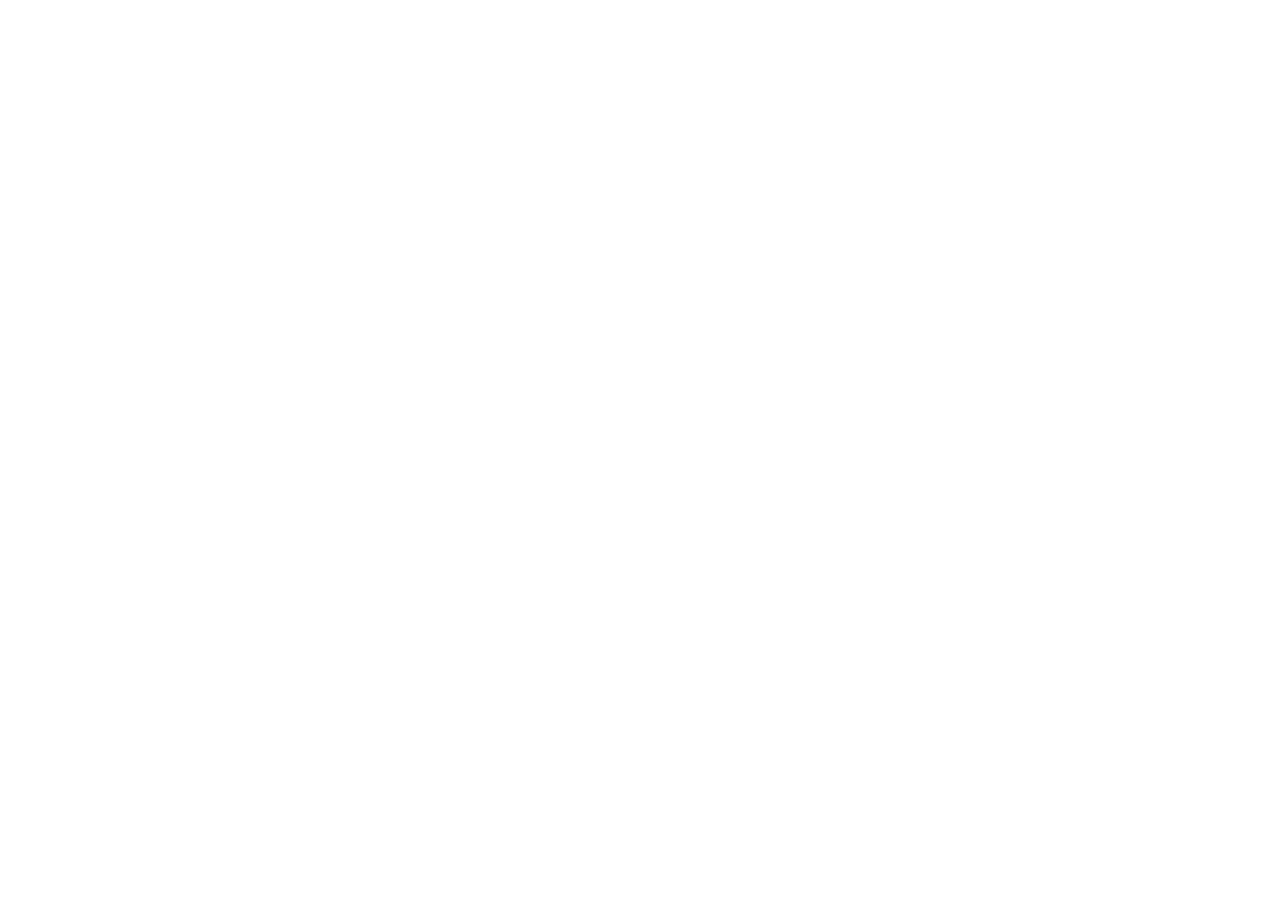
==== Index3.1.html @ a38302cf "clean up code" ====
<!DOCTYPE html>
<html lang="en">
<head>
    <meta charset="UTF-8">
    <meta http-equiv="X-UA-Compatible" content="IE=edge">
    <meta name="viewport" content="width=device-width, initial-scale=1.0">
    <title>Document</title>
</head>
<body>




<script>
var charLengthInput;
var output;
// This function will get the length for the password

var charLength = function()     {
// prompt to find out length of password
charLengthInput = window.prompt( "How long would you like your password to be? Choose a number between 8 and 128 characters.");
//if valid number
if (charLengthInput >=8 && charLengthInput <=128) {
    return charLengthInput;
    }
else    {
    window.alert("You need to choose a number greater than 8 and less than 128.");
    charLength();
    }
}
charLength();

// this statement will select which characters they want
var selectUppercase = window.confirm('Do you want any UPPER case letters in your password?');
var selectLowercase = window.confirm('Do you want any Lower cases letters in your password?');
var selectSpecial = window.confirm('Do you want any special letters in your password?');
var selectNumber = window.confirm('Do you want any numbers in your password?')
    
 for (let i=0; i < charLengthInput; i++) {
    generateChars(i)
    }

function generateChars () {

        if (selectUppercase===true) { 
       output +=getrandomUppercase();
        }
        if(selectLowercase===true) {
                output +=getrandomLowercase();

        }
        if(selectSpecial===true) {
                output +=getrandomSpecial();

        }
        if(selectNumber===true) {
                output +=getrandomNumber();
        }

 }

var output;
console.log(output);
console.log(output.Length);


// Below are the functions that generate my random numbers//
// this generates random uppercase letters
function getrandomUppercase() {
    return (String.fromCharCode(Math.floor((Math.random()*26) +65)));
}
// this generates random lowercase numbers
function getrandomLowercase() {
   return String.fromCharCode((Math.floor(Math.random()*26) + 97));
}

// this generates random special characters
function getrandomSpecial() {

return String.fromCharCode((Math.floor(Math.random()*15)+32));
}

// this generates random numbers between 0-9
function getrandomNumber() {
return String.fromCharCode(Math.floor((Math.random()*10)+48));
}

    </script>
</body>
</html>
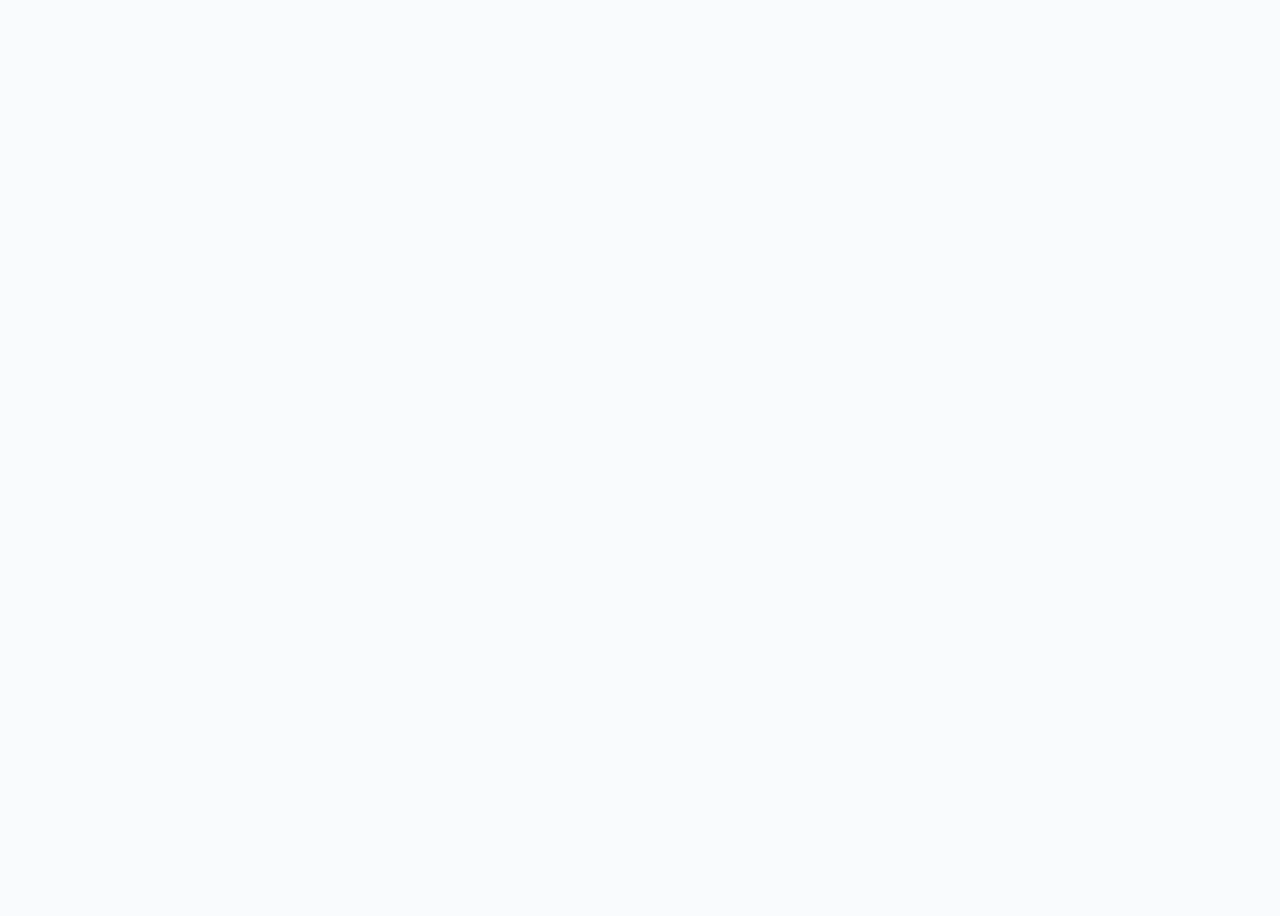
==== commit 6f74c28b: "-" ====
--- a/Index3.1.html
+++ b/Index3.1.html
@@ -5,15 +5,26 @@
     <meta http-equiv="X-UA-Compatible" content="IE=edge">
     <meta name="viewport" content="width=device-width, initial-scale=1.0">
     <title>Document</title>
+    <link rel="stylesheet" href="./style.css">
 </head>
+
 <body>
+  <p id=finalDisplay></p>
+    
+<script>
+// // Assignment Code
+// var generateBtn = document.querySelector("#generate");
+// // Write password to the #password input
+// function writePassword() {
+//   var password = generatePassword();
+//   var passwordText = document.querySelector("#password");
+//   passwordText.value = password;
+// }
+// // Add event listener to generate button
+// generateBtn.addEventListener("click", writePassword);
 
-
-
-
-<script>
 var charLengthInput;
-var output;
+var output= '';
 // This function will get the length for the password
 
 var charLength = function()     {
@@ -59,11 +70,33 @@
 
  }
 
-var output;
-console.log(output);
-console.log(output.Length);
+//  This logs the output of characters and gives the length
+// console.log(output);
+// console.log(output.length);
+
+// this splits the output into an array of individual characters
+let array = output.split('');
+// console.log(array);
 
 
+
+for (var a =0; a < charLengthInput; a++) {
+    getarraychar(a);
+}
+
+var whatoDisplay = '';
+function getarraychar () {
+whatoDisplay += array[randomarraynumber()];
+}
+
+console.log(whatoDisplay);
+
+// document.getElementById("#finalDisplay") = whatoDisplay;
+
+// this generates a random number within the array index
+function randomarraynumber () {
+ return Math.floor(Math.random()* output.length);
+}
 // Below are the functions that generate my random numbers//
 // this generates random uppercase letters
 function getrandomUppercase() {
@@ -73,13 +106,11 @@
 function getrandomLowercase() {
    return String.fromCharCode((Math.floor(Math.random()*26) + 97));
 }
-
 // this generates random special characters
 function getrandomSpecial() {
 
 return String.fromCharCode((Math.floor(Math.random()*15)+32));
 }
-
 // this generates random numbers between 0-9
 function getrandomNumber() {
 return String.fromCharCode(Math.floor((Math.random()*10)+48));
--- a/style.css
+++ b/style.css
@@ -0,0 +1,137 @@
+*,
+*::before,
+*::after {
+  box-sizing: border-box;
+}
+
+html,
+body,
+.wrapper {
+  height: 100%;
+  margin: 0;
+  padding: 0;
+}
+
+body {
+  font-family: sans-serif;
+  background-color: #f9fbfd;
+}
+
+.wrapper {
+  padding-top: 30px;
+  padding-left: 20px;
+  padding-right: 20px;
+}
+
+header {
+  text-align: center;
+  padding: 20px;
+  padding-top: 0px;
+  color: hsl(206, 17%, 28%);
+}
+
+.card {
+  background-color: hsl(0, 0%, 100%);
+  border-radius: 5px;
+  border-width: 1px;
+  box-shadow: rgba(0, 0, 0, 0.15) 0px 2px 8px 0px;
+  color: hsl(206, 17%, 28%);
+  font-size: 18px;
+  margin: 0 auto;
+  max-width: 800px;
+  padding: 30px 40px;
+}
+
+.card-header::after {
+  content: " ";
+  display: block;
+  width: 100%;
+  background: #e7e9eb;
+  height: 2px;
+}
+
+.card-body {
+  min-height: 100px;
+}
+
+.card-footer {
+  text-align: center;
+}
+
+.card-footer::before {
+  content: " ";
+  display: block;
+  width: 100%;
+  background: #e7e9eb;
+  height: 2px;
+}
+
+.card-footer::after {
+  content: " ";
+  display: block;
+  clear: both;
+}
+
+.btn {
+  border: none;
+  background-color: hsl(360, 91%, 36%);
+  border-radius: 25px;
+  box-shadow: rgba(0, 0, 0, 0.1) 0px 1px 6px 0px rgba(0, 0, 0, 0.2) 0px 1px 1px
+    0px;
+  color: hsl(0, 0%, 100%);
+  display: inline-block;
+  font-size: 22px;
+  line-height: 22px;
+  margin: 16px 16px 16px 20px;
+  padding: 14px 34px;
+  text-align: center;
+  cursor: pointer;
+}
+
+button[disabled] {
+  cursor: default;
+  background: #c0c7cf;
+}
+
+.float-right {
+  float: right;
+}
+
+#password {
+  -webkit-appearance: none;
+  -moz-appearance: none;
+  appearance: none;
+  border: none;
+  display: block;
+  width: 100%;
+  padding-top: 15px;
+  padding-left: 15px;
+  padding-right: 15px;
+  padding-bottom: 85px;
+  font-size: 1.2rem;
+  text-align: center;
+  margin-top: 10px;
+  margin-bottom: 10px;
+  border: 2px dashed #c0c7cf;
+  border-radius: 6px;
+  resize: none;
+  overflow: hidden;
+}
+
+@media (max-width: 690px) {
+  .btn {
+    font-size: 1rem;
+    margin: 16px 0px 0px 0px;
+    padding: 10px 15px;
+  }
+
+  #password {
+    font-size: 1rem;
+  }
+}
+
+@media (max-width: 500px) {
+  .btn {
+    font-size: 0.8rem;
+  }
+}
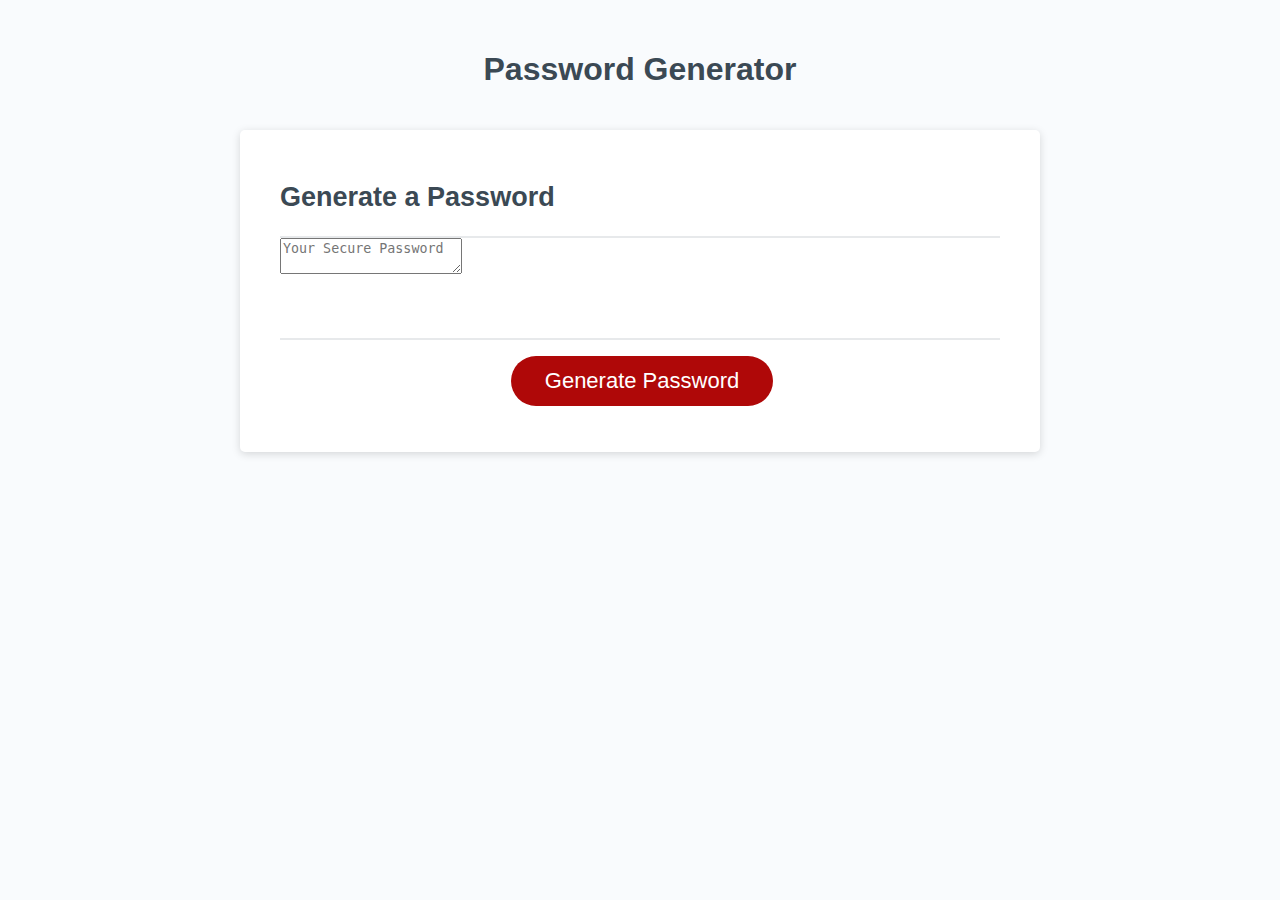
==== commit 298e8ef7: "latest" ====
--- a/Index3.1.html
+++ b/Index3.1.html
@@ -9,113 +9,27 @@
 </head>
 
 <body>
-  <p id=finalDisplay></p>
-    
-<script>
-// // Assignment Code
-// var generateBtn = document.querySelector("#generate");
-// // Write password to the #password input
-// function writePassword() {
-//   var password = generatePassword();
-//   var passwordText = document.querySelector("#password");
-//   passwordText.value = password;
-// }
-// // Add event listener to generate button
-// generateBtn.addEventListener("click", writePassword);
-
-var charLengthInput;
-var output= '';
-// This function will get the length for the password
-
-var charLength = function()     {
-// prompt to find out length of password
-charLengthInput = window.prompt( "How long would you like your password to be? Choose a number between 8 and 128 characters.");
-//if valid number
-if (charLengthInput >=8 && charLengthInput <=128) {
-    return charLengthInput;
-    }
-else    {
-    window.alert("You need to choose a number greater than 8 and less than 128.");
-    charLength();
-    }
-}
-charLength();
-
-// this statement will select which characters they want
-var selectUppercase = window.confirm('Do you want any UPPER case letters in your password?');
-var selectLowercase = window.confirm('Do you want any Lower cases letters in your password?');
-var selectSpecial = window.confirm('Do you want any special letters in your password?');
-var selectNumber = window.confirm('Do you want any numbers in your password?')
-    
- for (let i=0; i < charLengthInput; i++) {
-    generateChars(i)
-    }
-
-function generateChars () {
-
-        if (selectUppercase===true) { 
-       output +=getrandomUppercase();
-        }
-        if(selectLowercase===true) {
-                output +=getrandomLowercase();
-
-        }
-        if(selectSpecial===true) {
-                output +=getrandomSpecial();
-
-        }
-        if(selectNumber===true) {
-                output +=getrandomNumber();
-        }
-
- }
-
-//  This logs the output of characters and gives the length
-// console.log(output);
-// console.log(output.length);
-
-// this splits the output into an array of individual characters
-let array = output.split('');
-// console.log(array);
-
-
-
-for (var a =0; a < charLengthInput; a++) {
-    getarraychar(a);
-}
-
-var whatoDisplay = '';
-function getarraychar () {
-whatoDisplay += array[randomarraynumber()];
-}
-
-console.log(whatoDisplay);
-
-// document.getElementById("#finalDisplay") = whatoDisplay;
-
-// this generates a random number within the array index
-function randomarraynumber () {
- return Math.floor(Math.random()* output.length);
-}
-// Below are the functions that generate my random numbers//
-// this generates random uppercase letters
-function getrandomUppercase() {
-    return (String.fromCharCode(Math.floor((Math.random()*26) +65)));
-}
-// this generates random lowercase numbers
-function getrandomLowercase() {
-   return String.fromCharCode((Math.floor(Math.random()*26) + 97));
-}
-// this generates random special characters
-function getrandomSpecial() {
-
-return String.fromCharCode((Math.floor(Math.random()*15)+32));
-}
-// this generates random numbers between 0-9
-function getrandomNumber() {
-return String.fromCharCode(Math.floor((Math.random()*10)+48));
-}
-
-    </script>
+        <div class="wrapper">
+          <header>
+            <h1>Password Generator</h1>
+          </header>
+          <div class="card">
+            <div class="card-header">
+              <h2>Generate a Password</h2>
+            </div>
+            <div class="card-body">
+              <textarea
+                readonly
+                id="finalDisplay"
+                placeholder="Your Secure Password"
+                aria-label="Generated Password"
+              ></textarea>
+            </div>
+            <div class="card-footer">
+              <button onclick="charLength()" id="generate" class="btn">Generate Password</button>
+            </div>
+          </div>
+        </div>
+        <script src="script.js"></script> 
 </body>
 </html>